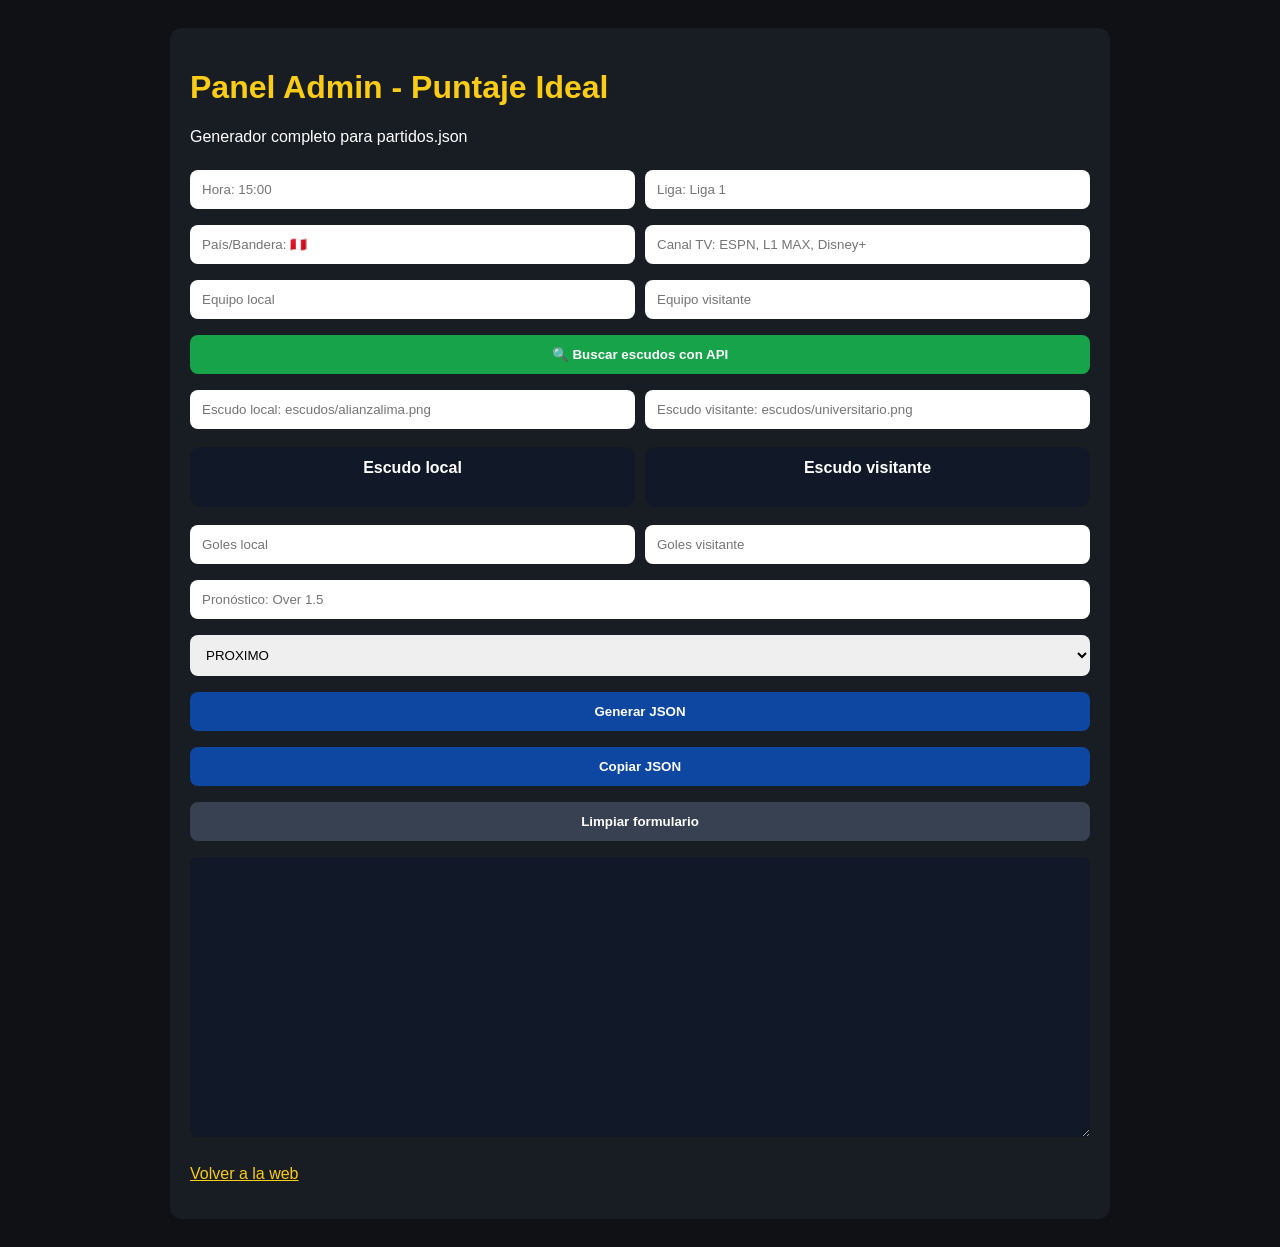
==== admin.html @ 0738ddaf "Update admin.html" ====
<!DOCTYPE html>
<html lang="es">
<head>
<meta charset="UTF-8">
<meta name="viewport" content="width=device-width, initial-scale=1.0">
<title>Admin - Puntaje Ideal</title>

<style>
body{
  font-family:Arial;
  background:#0f1115;
  color:white;
  padding:20px;
}

.container{
  max-width:900px;
  margin:auto;
  background:#181c23;
  padding:20px;
  border-radius:12px;
}

input,select,button,textarea{
  width:100%;
  padding:12px;
  margin:8px 0;
  border-radius:8px;
  border:0;
  box-sizing:border-box;
}

button{
  background:#0d47a1;
  color:white;
  font-weight:bold;
  cursor:pointer;
}

button.api{
  background:#16a34a;
}

button.clean{
  background:#374151;
}

textarea{
  height:280px;
  background:#111827;
  color:#facc15;
}

h1{
  color:#facc15;
}

a{
  color:#facc15;
}

.grid{
  display:grid;
  grid-template-columns:1fr 1fr;
  gap:10px;
}

.preview{
  display:grid;
  grid-template-columns:1fr 1fr;
  gap:10px;
  margin:10px 0;
}

.preview-card{
  background:#111827;
  border-radius:10px;
  padding:12px;
  text-align:center;
}

.preview-card img{
  max-width:80px;
  height:80px;
  object-fit:contain;
}

@media(max-width:700px){
  .grid,.preview{
    grid-template-columns:1fr;
  }
}
</style>
</head>

<body>

<div class="container">

<h1>Panel Admin - Puntaje Ideal</h1>
<p>Generador completo para partidos.json</p>

<div class="grid">
  <input id="hora" placeholder="Hora: 15:00">
  <input id="liga" placeholder="Liga: Liga 1">
</div>

<div class="grid">
  <input id="pais" placeholder="País/Bandera: 🇵🇪">
  <input id="canal" placeholder="Canal TV: ESPN, L1 MAX, Disney+">
</div>

<div class="grid">
  <input id="local" placeholder="Equipo local">
  <input id="visitante" placeholder="Equipo visitante">
</div>

<button type="button" class="api" onclick="buscarEscudosAPI()">
  🔍 Buscar escudos con API
</button>

<div class="grid">
  <input id="escudoLocal" placeholder="Escudo local: escudos/alianzalima.png">
  <input id="escudoVisitante" placeholder="Escudo visitante: escudos/universitario.png">
</div>

<div class="preview">
  <div class="preview-card">
    <strong>Escudo local</strong><br>
    <img id="previewLocal" src="" alt="">
  </div>

  <div class="preview-card">
    <strong>Escudo visitante</strong><br>
    <img id="previewVisitante" src="" alt="">
  </div>
</div>

<div class="grid">
  <input id="golesLocal" type="number" placeholder="Goles local">
  <input id="golesVisitante" type="number" placeholder="Goles visitante">
</div>

<input id="pronostico" placeholder="Pronóstico: Over 1.5">

<select id="estado">
  <option value="PROXIMO">PROXIMO</option>
  <option value="LIVE">LIVE</option>
  <option value="FINAL">FINAL</option>
</select>

<button onclick="generarJSON()">Generar JSON</button>
<button onclick="copiarJSON()">Copiar JSON</button>
<button class="clean" onclick="limpiar()">Limpiar formulario</button>

<textarea id="resultado" readonly></textarea>

<p><a href="index.html">Volver a la web</a></p>

</div>

<script>
function valorONull(id){
  const valor = document.getElementById(id).value;

  if(valor === ""){
    return null;
  }

  return Number(valor);
}

function generarJSON(){
  const estado = document.getElementById("estado").value;

  let golesLocal = valorONull("golesLocal");
  let golesVisitante = valorONull("golesVisitante");

  if(estado === "PROXIMO"){
    golesLocal = null;
    golesVisitante = null;
  }

  const partido = {
    hora: document.getElementById("hora").value,
    pais: document.getElementById("pais").value,
    liga: document.getElementById("liga").value,
    local: document.getElementById("local").value,
    visitante: document.getElementById("visitante").value,
    escudoLocal: document.getElementById("escudoLocal").value,
    escudoVisitante: document.getElementById("escudoVisitante").value,
    golesLocal: golesLocal,
    golesVisitante: golesVisitante,
    estado: estado,
    canal: document.getElementById("canal").value,
    pronostico: document.getElementById("pronostico").value
  };

  document.getElementById("resultado").value =
    JSON.stringify(partido, null, 2);
}

function copiarJSON(){
  const texto = document.getElementById("resultado");
  texto.select();
  document.execCommand("copy");
  alert("JSON copiado");
}

function limpiar(){
  document.querySelectorAll("input").forEach(input => input.value = "");
  document.getElementById("estado").value = "PROXIMO";
  document.getElementById("resultado").value = "";
  document.getElementById("previewLocal").src = "";
  document.getElementById("previewVisitante").src = "";
}

function buscarEscudosAPI(){
  const local = document.getElementById("local").value.trim();
  const visitante = document.getElementById("visitante").value.trim();

  if(!local || !visitante){
    alert("Escribe primero el equipo local y visitante");
    return;
  }

  buscarEscudoEquipo(local, "escudoLocal", "previewLocal");
  buscarEscudoEquipo(visitante, "escudoVisitante", "previewVisitante");
}

  function normalizarTexto(texto){
  return texto
    .toLowerCase()
    .normalize("NFD")
    .replace(/[\u0300-\u036f]/g, "")
    .trim();
}

function buscarEscudoEquipo(nombreEquipo, campoDestino, previewDestino){
  const equipo = encodeURIComponent(nombreEquipo);
  const url = `https://www.thesportsdb.com/api/v1/json/123/searchteams.php?t=${equipo}`;

  fetch(url)
    .then(response => response.json())
    .then(data => {

      const campo = document.getElementById(campoDestino);
      const preview = document.getElementById(previewDestino);

      campo.value = "";
      preview.src = "";

      if(data.teams && data.teams.length > 0){

        const nombreBuscado = normalizarTexto(nombreEquipo);

        const equipoExacto = data.teams.find(team =>
          normalizarTexto(team.strTeam) === nombreBuscado
        );

        const equipoElegido = equipoExacto || data.teams[0];

        if(equipoElegido && equipoElegido.strBadge){
          campo.value = equipoElegido.strBadge;
          preview.src = equipoElegido.strBadge;
        } else {
          alert(`No se encontró escudo para: ${nombreEquipo}`);
        }

      } else {
        alert(`No se encontró escudo para: ${nombreEquipo}`);
      }
    })
    .catch(error => {
      console.error(error);

      document.getElementById(campoDestino).value = "";
      document.getElementById(previewDestino).src = "";

      alert(`Error consultando TheSportsDB para: ${nombreEquipo}`);
    });
}
</script>

</body>
</html>
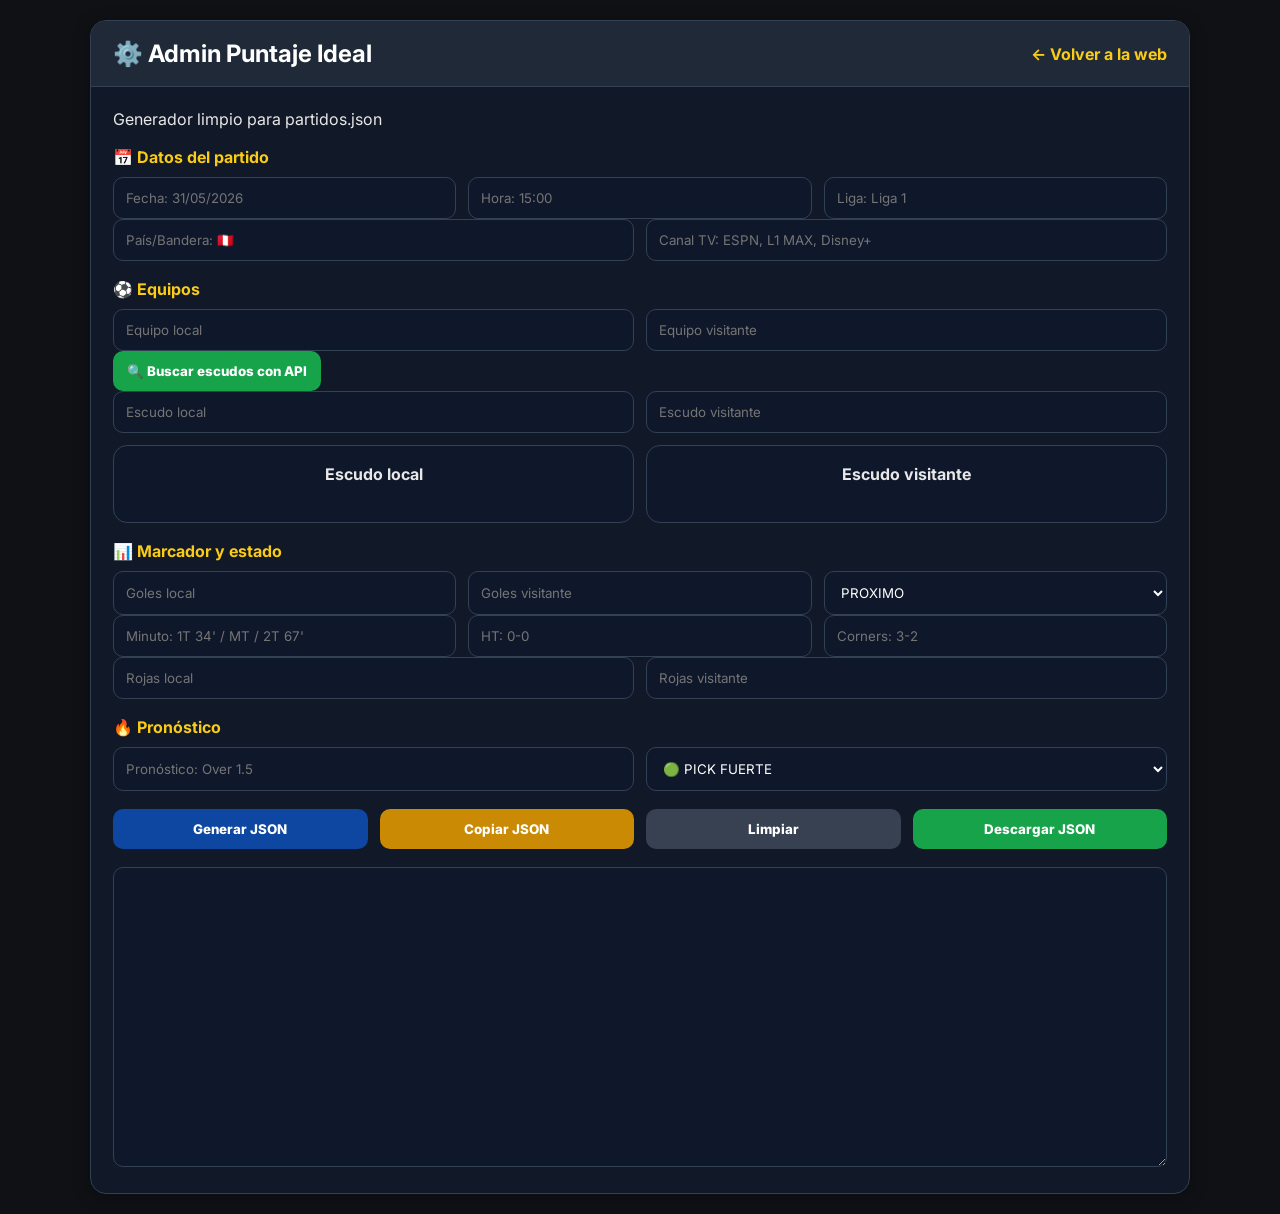
==== commit f2666697: "Update admin.html" ====
--- a/admin.html
+++ b/admin.html
@@ -5,77 +5,126 @@
 <meta name="viewport" content="width=device-width, initial-scale=1.0">
 <title>Admin - Puntaje Ideal</title>
 
+<link href="https://fonts.googleapis.com/css2?family=Inter:wght@400;600;700;800;900&display=swap" rel="stylesheet">
+
 <style>
+*{
+  box-sizing:border-box;
+  margin:0;
+  padding:0;
+  font-family:'Inter',Arial,sans-serif;
+}
+
 body{
-  font-family:Arial;
   background:#0f1115;
-  color:white;
+  color:#e8e8e8;
   padding:20px;
 }
 
 .container{
-  max-width:900px;
+  max-width:1100px;
   margin:auto;
-  background:#181c23;
-  padding:20px;
-  border-radius:12px;
-}
-
-input,select,button,textarea{
+}
+
+.admin-card{
+  background:#111827;
+  border:1px solid #334155;
+  border-radius:16px;
+  overflow:hidden;
+  box-shadow:0 4px 18px rgba(0,0,0,.3);
+}
+
+.admin-head{
+  background:#1f2937;
+  padding:18px 22px;
+  display:flex;
+  justify-content:space-between;
+  align-items:center;
+  border-bottom:1px solid #334155;
+}
+
+.admin-head h1{
+  font-size:24px;
+  color:#fff;
+}
+
+.admin-head a{
+  color:#facc15;
+  text-decoration:none;
+  font-weight:700;
+}
+
+.admin-body{
+  padding:22px;
+}
+
+.section-title{
+  margin:18px 0 10px;
+  color:#facc15;
+  font-size:16px;
+}
+
+.grid{
+  display:grid;
+  grid-template-columns:repeat(2,1fr);
+  gap:12px;
+}
+
+.grid-3{
+  display:grid;
+  grid-template-columns:repeat(3,1fr);
+  gap:12px;
+}
+
+input,select,textarea{
   width:100%;
   padding:12px;
-  margin:8px 0;
-  border-radius:8px;
+  border-radius:10px;
+  border:1px solid #334155;
+  background:#0f172a;
+  color:#fff;
+  outline:none;
+}
+
+input:focus,
+select:focus,
+textarea:focus{
+  border-color:#3b82f6;
+}
+
+button{
   border:0;
-  box-sizing:border-box;
-}
-
-button{
-  background:#0d47a1;
-  color:white;
-  font-weight:bold;
+  padding:12px 14px;
+  border-radius:10px;
+  color:#fff;
+  font-weight:800;
   cursor:pointer;
 }
 
-button.api{
-  background:#16a34a;
-}
-
-button.clean{
-  background:#374151;
-}
-
-textarea{
-  height:280px;
-  background:#111827;
-  color:#facc15;
-}
-
-h1{
-  color:#facc15;
-}
-
-a{
-  color:#facc15;
-}
-
-.grid{
+.btn-primary{ background:#0d47a1; }
+.btn-api{ background:#16a34a; }
+.btn-copy{ background:#ca8a04; }
+.btn-clean{ background:#374151; }
+
+.actions{
   display:grid;
-  grid-template-columns:1fr 1fr;
-  gap:10px;
+  grid-template-columns:repeat(4,1fr);
+  gap:12px;
+  margin:18px 0;
 }
 
 .preview{
   display:grid;
   grid-template-columns:1fr 1fr;
-  gap:10px;
-  margin:10px 0;
+  gap:12px;
+  margin-top:12px;
 }
 
 .preview-card{
-  background:#111827;
-  border-radius:10px;
-  padding:12px;
+  background:#0f172a;
+  border:1px solid #334155;
+  border-radius:14px;
+  padding:18px;
   text-align:center;
 }
 
@@ -83,12 +132,28 @@
   max-width:80px;
   height:80px;
   object-fit:contain;
-}
-
-@media(max-width:700px){
-  .grid,.preview{
+  margin-top:10px;
+}
+
+textarea{
+  min-height:300px;
+  color:#facc15;
+  font-family:monospace;
+}
+
+@media(max-width:800px){
+  .grid,
+  .grid-3,
+  .actions,
+  .preview{
     grid-template-columns:1fr;
   }
+
+  .admin-head{
+    flex-direction:column;
+    gap:10px;
+    align-items:flex-start;
+  }
 }
 </style>
 </head>
@@ -97,77 +162,111 @@
 
 <div class="container">
 
-<h1>Panel Admin - Puntaje Ideal</h1>
-<p>Generador completo para partidos.json</p>
-
-<div class="grid">
-  <input id="hora" placeholder="Hora: 15:00">
-  <input id="liga" placeholder="Liga: Liga 1">
-</div>
-
-<div class="grid">
-  <input id="pais" placeholder="País/Bandera: 🇵🇪">
-  <input id="canal" placeholder="Canal TV: ESPN, L1 MAX, Disney+">
-</div>
-
-<div class="grid">
-  <input id="local" placeholder="Equipo local">
-  <input id="visitante" placeholder="Equipo visitante">
-</div>
-
-<button type="button" class="api" onclick="buscarEscudosAPI()">
-  🔍 Buscar escudos con API
-</button>
-
-<div class="grid">
-  <input id="escudoLocal" placeholder="Escudo local: escudos/alianzalima.png">
-  <input id="escudoVisitante" placeholder="Escudo visitante: escudos/universitario.png">
-</div>
-
-<div class="preview">
-  <div class="preview-card">
-    <strong>Escudo local</strong><br>
-    <img id="previewLocal" src="" alt="">
+  <div class="admin-card">
+
+    <div class="admin-head">
+      <h1>⚙️ Admin Puntaje Ideal</h1>
+      <a href="index.html">← Volver a la web</a>
+    </div>
+
+    <div class="admin-body">
+
+      <p>Generador limpio para partidos.json</p>
+
+      <h2 class="section-title">📅 Datos del partido</h2>
+
+      <div class="grid-3">
+        <input id="fecha" placeholder="Fecha: 31/05/2026">
+        <input id="hora" placeholder="Hora: 15:00">
+        <input id="liga" placeholder="Liga: Liga 1">
+      </div>
+
+      <div class="grid">
+        <input id="pais" placeholder="País/Bandera: 🇵🇪">
+        <input id="canal" placeholder="Canal TV: ESPN, L1 MAX, Disney+">
+      </div>
+
+      <h2 class="section-title">⚽ Equipos</h2>
+
+      <div class="grid">
+        <input id="local" placeholder="Equipo local">
+        <input id="visitante" placeholder="Equipo visitante">
+      </div>
+
+      <button type="button" class="btn-api" onclick="buscarEscudosAPI()">
+        🔍 Buscar escudos con API
+      </button>
+
+      <div class="grid">
+        <input id="escudoLocal" placeholder="Escudo local">
+        <input id="escudoVisitante" placeholder="Escudo visitante">
+      </div>
+
+      <div class="preview">
+        <div class="preview-card">
+          <strong>Escudo local</strong><br>
+          <img id="previewLocal" src="" alt="">
+        </div>
+
+        <div class="preview-card">
+          <strong>Escudo visitante</strong><br>
+          <img id="previewVisitante" src="" alt="">
+        </div>
+      </div>
+
+      <h2 class="section-title">📊 Marcador y estado</h2>
+
+      <div class="grid-3">
+        <input id="golesLocal" type="number" placeholder="Goles local">
+        <input id="golesVisitante" type="number" placeholder="Goles visitante">
+
+        <select id="estado">
+          <option value="PROXIMO">PROXIMO</option>
+          <option value="LIVE">LIVE</option>
+          <option value="FINAL">FINAL</option>
+        </select>
+      </div>
+
+      <div class="grid-3">
+        <input id="minuto" placeholder="Minuto: 1T 34' / MT / 2T 67'">
+        <input id="ht" placeholder="HT: 0-0">
+        <input id="corners" placeholder="Corners: 3-2">
+      </div>
+
+      <div class="grid">
+        <input id="rojaLocal" type="number" placeholder="Rojas local">
+        <input id="rojaVisitante" type="number" placeholder="Rojas visitante">
+      </div>
+
+      <h2 class="section-title">🔥 Pronóstico</h2>
+
+      <div class="grid">
+        <input id="pronostico" placeholder="Pronóstico: Over 1.5">
+
+        <select id="pickIA">
+          <option value="🟢 PICK FUERTE">🟢 PICK FUERTE</option>
+          <option value="🟡 PICK MEDIO">🟡 PICK MEDIO</option>
+          <option value="🔴 EVITAR">🔴 EVITAR</option>
+        </select>
+      </div>
+
+      <div class="actions">
+        <button class="btn-primary" onclick="generarJSON()">Generar JSON</button>
+        <button class="btn-copy" onclick="copiarJSON()">Copiar JSON</button>
+        <button class="btn-clean" onclick="limpiar()">Limpiar</button>
+        <button class="btn-api" onclick="descargarJSON()">Descargar JSON</button>
+      </div>
+
+      <textarea id="resultado" readonly></textarea>
+
+    </div>
   </div>
-
-  <div class="preview-card">
-    <strong>Escudo visitante</strong><br>
-    <img id="previewVisitante" src="" alt="">
-  </div>
-</div>
-
-<div class="grid">
-  <input id="golesLocal" type="number" placeholder="Goles local">
-  <input id="golesVisitante" type="number" placeholder="Goles visitante">
-</div>
-
-<input id="pronostico" placeholder="Pronóstico: Over 1.5">
-
-<select id="estado">
-  <option value="PROXIMO">PROXIMO</option>
-  <option value="LIVE">LIVE</option>
-  <option value="FINAL">FINAL</option>
-</select>
-
-<button onclick="generarJSON()">Generar JSON</button>
-<button onclick="copiarJSON()">Copiar JSON</button>
-<button class="clean" onclick="limpiar()">Limpiar formulario</button>
-
-<textarea id="resultado" readonly></textarea>
-
-<p><a href="index.html">Volver a la web</a></p>
-
 </div>
 
 <script>
 function valorONull(id){
   const valor = document.getElementById(id).value;
-
-  if(valor === ""){
-    return null;
-  }
-
-  return Number(valor);
+  return valor === "" ? null : Number(valor);
 }
 
 function generarJSON(){
@@ -182,18 +281,31 @@
   }
 
   const partido = {
+    fecha: document.getElementById("fecha").value,
     hora: document.getElementById("hora").value,
     pais: document.getElementById("pais").value,
     liga: document.getElementById("liga").value,
+
     local: document.getElementById("local").value,
     visitante: document.getElementById("visitante").value,
+
     escudoLocal: document.getElementById("escudoLocal").value,
     escudoVisitante: document.getElementById("escudoVisitante").value,
-    golesLocal: golesLocal,
-    golesVisitante: golesVisitante,
-    estado: estado,
+
+    golesLocal,
+    golesVisitante,
+    estado,
+
+    minuto: document.getElementById("minuto").value,
+    ht: document.getElementById("ht").value,
+    corners: document.getElementById("corners").value,
+
+    rojaLocal: Number(document.getElementById("rojaLocal").value || 0),
+    rojaVisitante: Number(document.getElementById("rojaVisitante").value || 0),
+
     canal: document.getElementById("canal").value,
-    pronostico: document.getElementById("pronostico").value
+    pronostico: document.getElementById("pronostico").value,
+    pickIA: document.getElementById("pickIA").value
   };
 
   document.getElementById("resultado").value =
@@ -207,9 +319,29 @@
   alert("JSON copiado");
 }
 
+function descargarJSON(){
+  const contenido = document.getElementById("resultado").value;
+
+  if(!contenido){
+    alert("Primero genera el JSON");
+    return;
+  }
+
+  const blob = new Blob([contenido], {type:"application/json"});
+  const url = URL.createObjectURL(blob);
+
+  const a = document.createElement("a");
+  a.href = url;
+  a.download = "partido.json";
+  a.click();
+
+  URL.revokeObjectURL(url);
+}
+
 function limpiar(){
   document.querySelectorAll("input").forEach(input => input.value = "");
   document.getElementById("estado").value = "PROXIMO";
+  document.getElementById("pickIA").value = "🟢 PICK FUERTE";
   document.getElementById("resultado").value = "";
   document.getElementById("previewLocal").src = "";
   document.getElementById("previewVisitante").src = "";
@@ -228,7 +360,7 @@
   buscarEscudoEquipo(visitante, "escudoVisitante", "previewVisitante");
 }
 
-  function normalizarTexto(texto){
+function normalizarTexto(texto){
   return texto
     .toLowerCase()
     .normalize("NFD")
@@ -243,7 +375,6 @@
   fetch(url)
     .then(response => response.json())
     .then(data => {
-
       const campo = document.getElementById(campoDestino);
       const preview = document.getElementById(previewDestino);
 
@@ -251,7 +382,6 @@
       preview.src = "";
 
       if(data.teams && data.teams.length > 0){
-
         const nombreBuscado = normalizarTexto(nombreEquipo);
 
         const equipoExacto = data.teams.find(team =>
@@ -263,20 +393,15 @@
         if(equipoElegido && equipoElegido.strBadge){
           campo.value = equipoElegido.strBadge;
           preview.src = equipoElegido.strBadge;
-        } else {
+        }else{
           alert(`No se encontró escudo para: ${nombreEquipo}`);
         }
-
-      } else {
+      }else{
         alert(`No se encontró escudo para: ${nombreEquipo}`);
       }
     })
     .catch(error => {
       console.error(error);
-
-      document.getElementById(campoDestino).value = "";
-      document.getElementById(previewDestino).src = "";
-
       alert(`Error consultando TheSportsDB para: ${nombreEquipo}`);
     });
 }
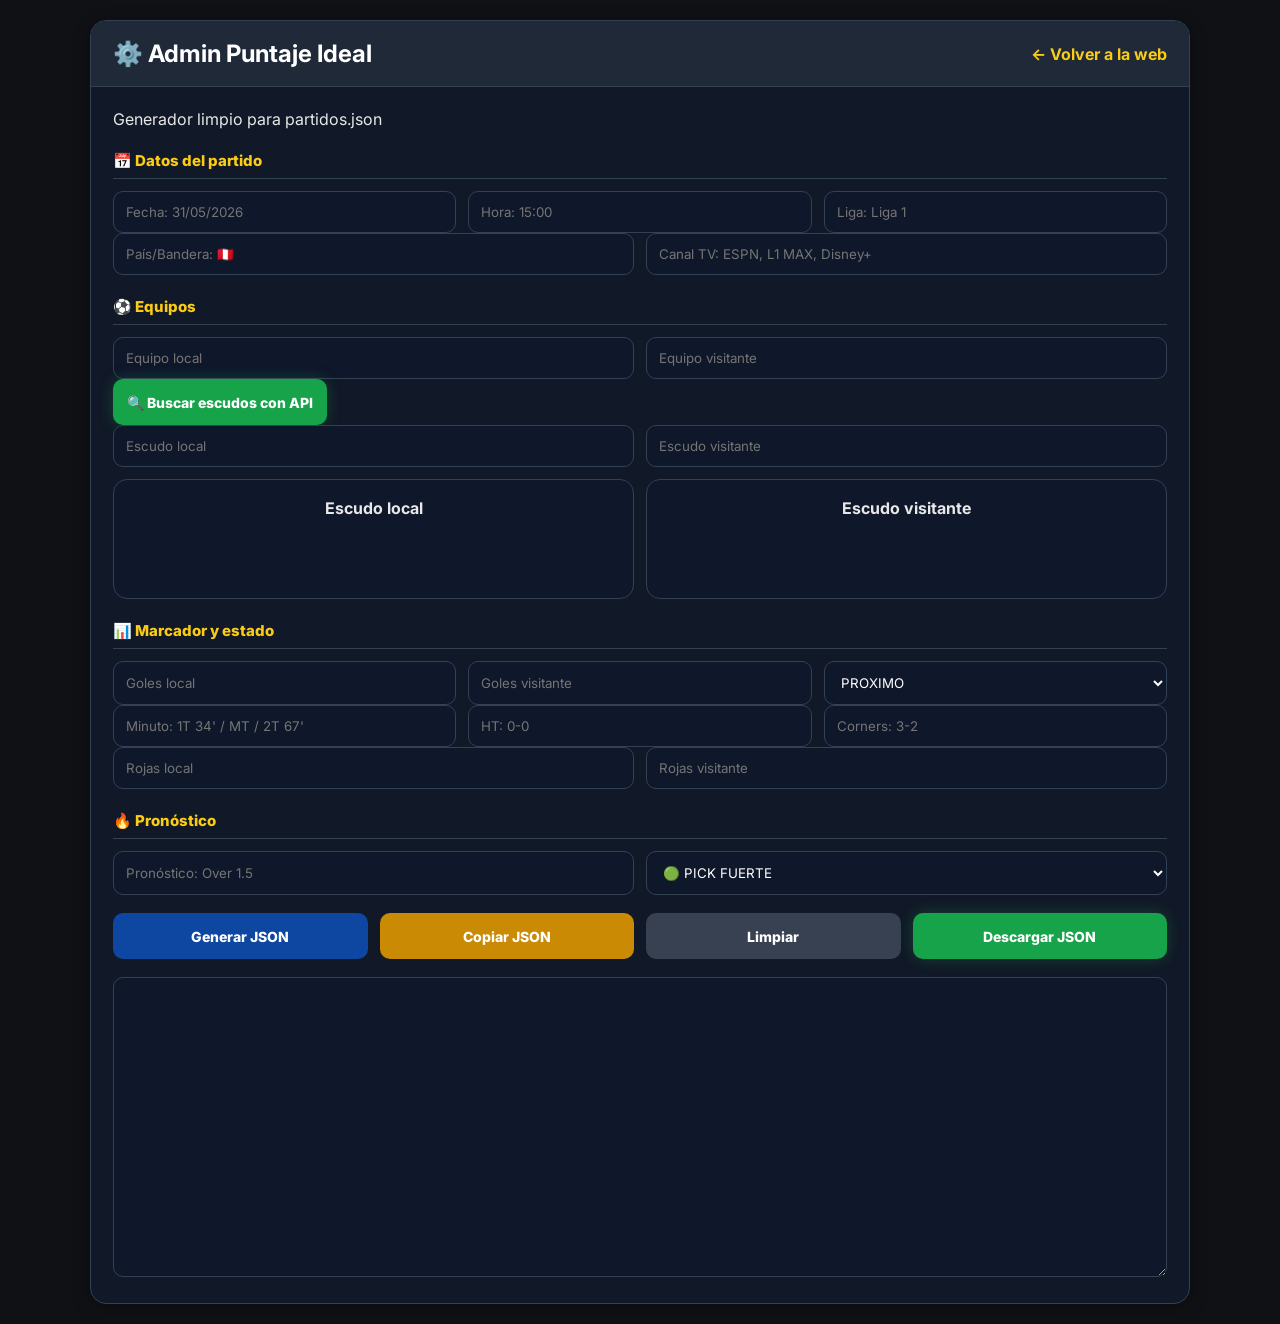
==== commit 39d7bfae: "Update admin.html" ====
--- a/admin.html
+++ b/admin.html
@@ -119,20 +119,50 @@
   gap:12px;
   margin-top:12px;
 }
+  .preview-match{
+  margin-top:15px;
+  background:#0f172a;
+  border:1px solid #334155;
+  border-radius:12px;
+  padding:18px;
+  display:flex;
+  justify-content:space-between;
+  align-items:center;
+  font-size:18px;
+  font-weight:700;
+}
 
 .preview-card{
   background:#0f172a;
   border:1px solid #334155;
   border-radius:14px;
+   min-height:120px;
   padding:18px;
   text-align:center;
 }
 
 .preview-card img{
-  max-width:80px;
-  height:80px;
+  max-width:60px;
+  height:60px;
   object-fit:contain;
   margin-top:10px;
+}
+  .section-title{
+  color:#facc15;
+  font-size:15px;
+  font-weight:800;
+  margin:22px 0 12px;
+  padding-bottom:8px;
+  border-bottom:1px solid #334155;
+}
+  button{
+  height:46px;
+  font-size:14px;
+  font-weight:800;
+}
+  .btn-api{
+  background:#16a34a;
+  box-shadow:0 0 15px rgba(34,197,94,.25);
 }
 
 textarea{
@@ -239,6 +269,7 @@
       </div>
 
       <h2 class="section-title">🔥 Pronóstico</h2>
+      <div id="previewPartido"></div>
 
       <div class="grid">
         <input id="pronostico" placeholder="Pronóstico: Over 1.5">
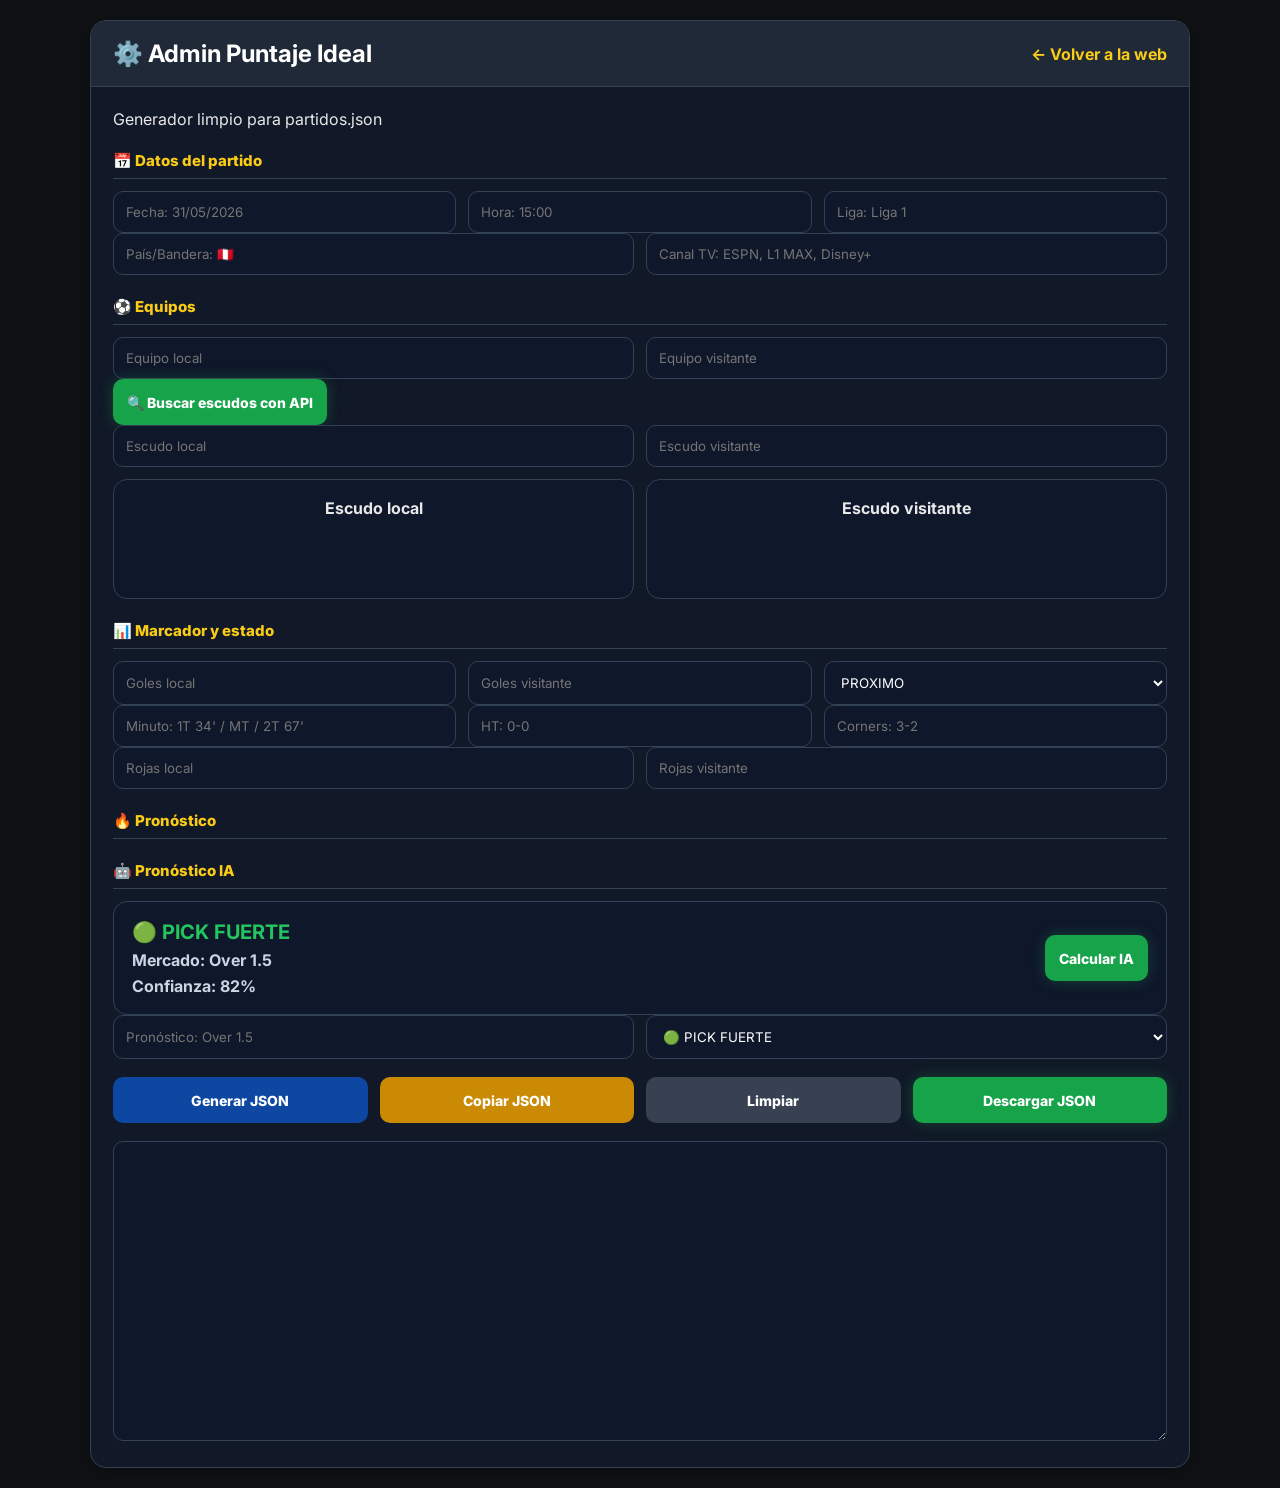
==== commit e57b14ce: "Update admin.html" ====
--- a/admin.html
+++ b/admin.html
@@ -131,6 +131,28 @@
   font-size:18px;
   font-weight:700;
 }
+  .ia-box{
+  background:#0f172a;
+  border:1px solid #334155;
+  border-radius:14px;
+  padding:18px;
+  display:flex;
+  justify-content:space-between;
+  align-items:center;
+  gap:14px;
+  margin-top:10px;
+}
+
+.ia-box strong{
+  font-size:20px;
+  color:#22c55e;
+}
+
+.ia-box p{
+  margin-top:6px;
+  color:#cbd5e1;
+  font-weight:700;
+}
 
 .preview-card{
   background:#0f172a;
@@ -269,6 +291,19 @@
       </div>
 
       <h2 class="section-title">🔥 Pronóstico</h2>
+      <h2 class="section-title">🤖 Pronóstico IA</h2>
+
+<div class="ia-box">
+  <div>
+    <strong id="iaNivel">🟢 PICK FUERTE</strong>
+    <p id="iaMercado">Mercado: Over 1.5</p>
+    <p id="iaConfianza">Confianza: 82%</p>
+  </div>
+
+  <button class="btn-api" onclick="calcularIA()">
+    Calcular IA
+  </button>
+</div>
       <div id="previewPartido"></div>
 
       <div class="grid">
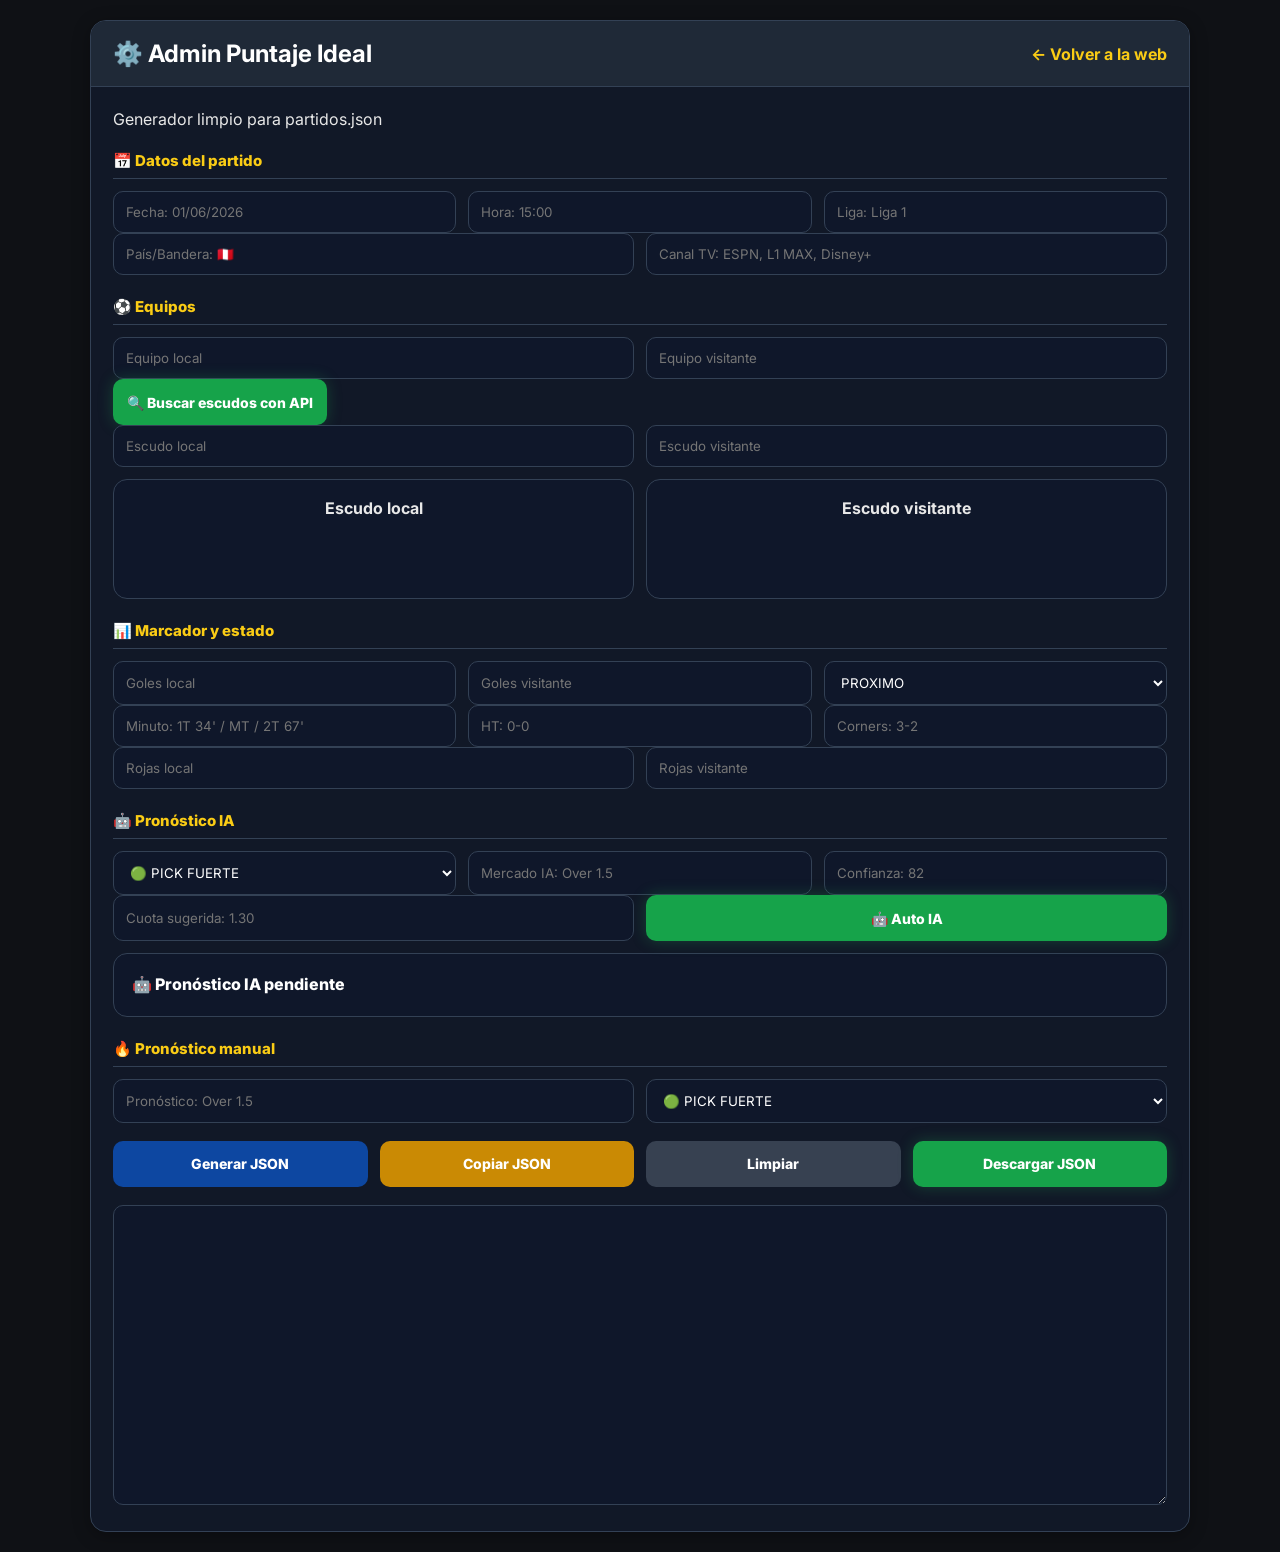
==== commit ef1f2988: "Update admin.html" ====
--- a/admin.html
+++ b/admin.html
@@ -8,204 +8,36 @@
 <link href="https://fonts.googleapis.com/css2?family=Inter:wght@400;600;700;800;900&display=swap" rel="stylesheet">
 
 <style>
-*{
-  box-sizing:border-box;
-  margin:0;
-  padding:0;
-  font-family:'Inter',Arial,sans-serif;
-}
-
-body{
-  background:#0f1115;
-  color:#e8e8e8;
-  padding:20px;
-}
-
-.container{
-  max-width:1100px;
-  margin:auto;
-}
-
-.admin-card{
-  background:#111827;
-  border:1px solid #334155;
-  border-radius:16px;
-  overflow:hidden;
-  box-shadow:0 4px 18px rgba(0,0,0,.3);
-}
-
-.admin-head{
-  background:#1f2937;
-  padding:18px 22px;
-  display:flex;
-  justify-content:space-between;
-  align-items:center;
-  border-bottom:1px solid #334155;
-}
-
-.admin-head h1{
-  font-size:24px;
-  color:#fff;
-}
-
-.admin-head a{
-  color:#facc15;
-  text-decoration:none;
-  font-weight:700;
-}
-
-.admin-body{
-  padding:22px;
-}
-
-.section-title{
-  margin:18px 0 10px;
-  color:#facc15;
-  font-size:16px;
-}
-
-.grid{
-  display:grid;
-  grid-template-columns:repeat(2,1fr);
-  gap:12px;
-}
-
-.grid-3{
-  display:grid;
-  grid-template-columns:repeat(3,1fr);
-  gap:12px;
-}
-
-input,select,textarea{
-  width:100%;
-  padding:12px;
-  border-radius:10px;
-  border:1px solid #334155;
-  background:#0f172a;
-  color:#fff;
-  outline:none;
-}
-
-input:focus,
-select:focus,
-textarea:focus{
-  border-color:#3b82f6;
-}
-
-button{
-  border:0;
-  padding:12px 14px;
-  border-radius:10px;
-  color:#fff;
-  font-weight:800;
-  cursor:pointer;
-}
-
-.btn-primary{ background:#0d47a1; }
-.btn-api{ background:#16a34a; }
-.btn-copy{ background:#ca8a04; }
-.btn-clean{ background:#374151; }
-
-.actions{
-  display:grid;
-  grid-template-columns:repeat(4,1fr);
-  gap:12px;
-  margin:18px 0;
-}
-
-.preview{
-  display:grid;
-  grid-template-columns:1fr 1fr;
-  gap:12px;
-  margin-top:12px;
-}
-  .preview-match{
-  margin-top:15px;
-  background:#0f172a;
-  border:1px solid #334155;
-  border-radius:12px;
-  padding:18px;
-  display:flex;
-  justify-content:space-between;
-  align-items:center;
-  font-size:18px;
-  font-weight:700;
-}
-  .ia-box{
-  background:#0f172a;
-  border:1px solid #334155;
-  border-radius:14px;
-  padding:18px;
-  display:flex;
-  justify-content:space-between;
-  align-items:center;
-  gap:14px;
-  margin-top:10px;
-}
-
-.ia-box strong{
-  font-size:20px;
-  color:#22c55e;
-}
-
-.ia-box p{
-  margin-top:6px;
-  color:#cbd5e1;
-  font-weight:700;
-}
-
-.preview-card{
-  background:#0f172a;
-  border:1px solid #334155;
-  border-radius:14px;
-   min-height:120px;
-  padding:18px;
-  text-align:center;
-}
-
-.preview-card img{
-  max-width:60px;
-  height:60px;
-  object-fit:contain;
-  margin-top:10px;
-}
-  .section-title{
-  color:#facc15;
-  font-size:15px;
-  font-weight:800;
-  margin:22px 0 12px;
-  padding-bottom:8px;
-  border-bottom:1px solid #334155;
-}
-  button{
-  height:46px;
-  font-size:14px;
-  font-weight:800;
-}
-  .btn-api{
-  background:#16a34a;
-  box-shadow:0 0 15px rgba(34,197,94,.25);
-}
-
-textarea{
-  min-height:300px;
-  color:#facc15;
-  font-family:monospace;
-}
-
+*{box-sizing:border-box;margin:0;padding:0;font-family:'Inter',Arial,sans-serif}
+body{background:#0f1115;color:#e8e8e8;padding:20px}
+.container{max-width:1100px;margin:auto}
+.admin-card{background:#111827;border:1px solid #334155;border-radius:16px;overflow:hidden;box-shadow:0 4px 18px rgba(0,0,0,.3)}
+.admin-head{background:#1f2937;padding:18px 22px;display:flex;justify-content:space-between;align-items:center;border-bottom:1px solid #334155}
+.admin-head h1{font-size:24px;color:#fff}
+.admin-head a{color:#facc15;text-decoration:none;font-weight:700}
+.admin-body{padding:22px}
+.section-title{color:#facc15;font-size:15px;font-weight:800;margin:22px 0 12px;padding-bottom:8px;border-bottom:1px solid #334155}
+.grid{display:grid;grid-template-columns:repeat(2,1fr);gap:12px}
+.grid-3{display:grid;grid-template-columns:repeat(3,1fr);gap:12px}
+input,select,textarea{width:100%;padding:12px;border-radius:10px;border:1px solid #334155;background:#0f172a;color:#fff;outline:none}
+input:focus,select:focus,textarea:focus{border-color:#3b82f6}
+button{height:46px;border:0;padding:12px 14px;border-radius:10px;color:#fff;font-size:14px;font-weight:800;cursor:pointer}
+.btn-primary{background:#0d47a1}
+.btn-api{background:#16a34a;box-shadow:0 0 15px rgba(34,197,94,.25)}
+.btn-copy{background:#ca8a04}
+.btn-clean{background:#374151}
+.actions{display:grid;grid-template-columns:repeat(4,1fr);gap:12px;margin:18px 0}
+.preview{display:grid;grid-template-columns:1fr 1fr;gap:12px;margin-top:12px}
+.preview-card,.ia-preview,.preview-match{background:#0f172a;border:1px solid #334155;border-radius:14px;padding:18px}
+.preview-card{min-height:120px;text-align:center}
+.preview-card img{max-width:60px;height:60px;object-fit:contain;margin-top:10px}
+.ia-preview{margin-top:12px;color:#fff;font-weight:800;line-height:1.6}
+.ia-preview strong{color:#facc15}
+.preview-match{margin-top:15px;display:flex;justify-content:space-between;align-items:center;font-size:18px;font-weight:700}
+textarea{min-height:300px;color:#facc15;font-family:monospace}
 @media(max-width:800px){
-  .grid,
-  .grid-3,
-  .actions,
-  .preview{
-    grid-template-columns:1fr;
-  }
-
-  .admin-head{
-    flex-direction:column;
-    gap:10px;
-    align-items:flex-start;
-  }
+  .grid,.grid-3,.actions,.preview{grid-template-columns:1fr}
+  .admin-head{flex-direction:column;gap:10px;align-items:flex-start}
 }
 </style>
 </head>
@@ -213,7 +45,6 @@
 <body>
 
 <div class="container">
-
   <div class="admin-card">
 
     <div class="admin-head">
@@ -228,7 +59,7 @@
       <h2 class="section-title">📅 Datos del partido</h2>
 
       <div class="grid-3">
-        <input id="fecha" placeholder="Fecha: 31/05/2026">
+        <input id="fecha" placeholder="Fecha: 01/06/2026">
         <input id="hora" placeholder="Hora: 15:00">
         <input id="liga" placeholder="Liga: Liga 1">
       </div>
@@ -245,9 +76,7 @@
         <input id="visitante" placeholder="Equipo visitante">
       </div>
 
-      <button type="button" class="btn-api" onclick="buscarEscudosAPI()">
-        🔍 Buscar escudos con API
-      </button>
+      <button type="button" class="btn-api" onclick="buscarEscudosAPI()">🔍 Buscar escudos con API</button>
 
       <div class="grid">
         <input id="escudoLocal" placeholder="Escudo local">
@@ -290,21 +119,28 @@
         <input id="rojaVisitante" type="number" placeholder="Rojas visitante">
       </div>
 
-      <h2 class="section-title">🔥 Pronóstico</h2>
       <h2 class="section-title">🤖 Pronóstico IA</h2>
 
-<div class="ia-box">
-  <div>
-    <strong id="iaNivel">🟢 PICK FUERTE</strong>
-    <p id="iaMercado">Mercado: Over 1.5</p>
-    <p id="iaConfianza">Confianza: 82%</p>
-  </div>
-
-  <button class="btn-api" onclick="calcularIA()">
-    Calcular IA
-  </button>
-</div>
-      <div id="previewPartido"></div>
+      <div class="grid-3">
+        <select id="nivelPick">
+          <option value="🟢 PICK FUERTE">🟢 PICK FUERTE</option>
+          <option value="🟡 PICK MEDIO">🟡 PICK MEDIO</option>
+          <option value="🔴 EVITAR">🔴 EVITAR</option>
+        </select>
+
+        <input id="mercadoIA" placeholder="Mercado IA: Over 1.5">
+        <input id="confianza" type="number" placeholder="Confianza: 82">
+      </div>
+
+      <div class="grid">
+        <input id="cuota" type="number" step="0.01" placeholder="Cuota sugerida: 1.30">
+
+        <button class="btn-api" type="button" onclick="autocompletarIA()">🤖 Auto IA</button>
+      </div>
+
+      <div id="previewIA" class="ia-preview">🤖 Pronóstico IA pendiente</div>
+
+      <h2 class="section-title">🔥 Pronóstico manual</h2>
 
       <div class="grid">
         <input id="pronostico" placeholder="Pronóstico: Over 1.5">
@@ -316,6 +152,8 @@
         </select>
       </div>
 
+      <div id="previewPartido"></div>
+
       <div class="actions">
         <button class="btn-primary" onclick="generarJSON()">Generar JSON</button>
         <button class="btn-copy" onclick="copiarJSON()">Copiar JSON</button>
@@ -335,6 +173,65 @@
   return valor === "" ? null : Number(valor);
 }
 
+function autocompletarIA(){
+  const estado = document.getElementById("estado").value;
+  const liga = document.getElementById("liga").value.toLowerCase();
+  const golesLocal = Number(document.getElementById("golesLocal").value || 0);
+  const golesVisitante = Number(document.getElementById("golesVisitante").value || 0);
+  const totalGoles = golesLocal + golesVisitante;
+
+  let nivel = "🔴 EVITAR";
+  let mercado = "Sin entrada clara";
+  let confianza = 45;
+  let cuota = 0;
+
+  if(estado === "FINAL"){
+    nivel = "⚫ FINALIZADO";
+    mercado = "Sin pick";
+    confianza = 0;
+    cuota = 0;
+  }else if(estado === "LIVE" && totalGoles >= 1){
+    nivel = "🟢 PICK FUERTE";
+    mercado = "Over 1.5";
+    confianza = 82;
+    cuota = 1.30;
+  }else if(liga.includes("juvenil") || liga.includes("u19") || liga.includes("sub")){
+    nivel = "🟢 PICK FUERTE";
+    mercado = "Over 1.5";
+    confianza = 78;
+    cuota = 1.32;
+  }else if(liga.includes("brasil") || liga.includes("serie a")){
+    nivel = "🟡 PICK MEDIO";
+    mercado = "Over 1.5";
+    confianza = 68;
+    cuota = 1.35;
+  }
+
+  document.getElementById("nivelPick").value = nivel;
+  document.getElementById("mercadoIA").value = mercado;
+  document.getElementById("confianza").value = confianza;
+  document.getElementById("cuota").value = cuota;
+
+  mostrarPreviewIA();
+}
+
+function mostrarPreviewIA(){
+  const nivel = document.getElementById("nivelPick").value;
+  const mercado = document.getElementById("mercadoIA").value || "-";
+  const confianza = document.getElementById("confianza").value || "-";
+  const cuota = document.getElementById("cuota").value || "-";
+  const liga = document.getElementById("liga").value || "-";
+
+  document.getElementById("previewIA").innerHTML = `
+    <strong>🤖 Pronóstico IA Completo</strong><br>
+    ${nivel}<br>
+    Mercado: ${mercado}<br>
+    Confianza: ${confianza}%<br>
+    Liga: ${liga}<br>
+    Cuota sugerida: ${cuota}
+  `;
+}
+
 function generarJSON(){
   const estado = document.getElementById("estado").value;
 
@@ -345,6 +242,9 @@
     golesLocal = null;
     golesVisitante = null;
   }
+
+  const local = document.getElementById("local").value;
+  const visitante = document.getElementById("visitante").value;
 
   const partido = {
     fecha: document.getElementById("fecha").value,
@@ -352,8 +252,8 @@
     pais: document.getElementById("pais").value,
     liga: document.getElementById("liga").value,
 
-    local: document.getElementById("local").value,
-    visitante: document.getElementById("visitante").value,
+    local,
+    visitante,
 
     escudoLocal: document.getElementById("escudoLocal").value,
     escudoVisitante: document.getElementById("escudoVisitante").value,
@@ -371,11 +271,23 @@
 
     canal: document.getElementById("canal").value,
     pronostico: document.getElementById("pronostico").value,
-    pickIA: document.getElementById("pickIA").value
+    pickIA: document.getElementById("pickIA").value,
+
+    nivelPick: document.getElementById("nivelPick").value,
+    mercadoIA: document.getElementById("mercadoIA").value,
+    confianza: Number(document.getElementById("confianza").value || 0),
+    cuota: Number(document.getElementById("cuota").value || 0)
   };
 
-  document.getElementById("resultado").value =
-    JSON.stringify(partido, null, 2);
+  document.getElementById("resultado").value = JSON.stringify(partido, null, 2);
+
+  document.getElementById("previewPartido").innerHTML = `
+    <div class="preview-match">
+      <span>${local || "Local"}</span>
+      <strong>${golesLocal ?? "-"} - ${golesVisitante ?? "-"}</strong>
+      <span>${visitante || "Visitante"}</span>
+    </div>
+  `;
 }
 
 function copiarJSON(){
@@ -408,7 +320,10 @@
   document.querySelectorAll("input").forEach(input => input.value = "");
   document.getElementById("estado").value = "PROXIMO";
   document.getElementById("pickIA").value = "🟢 PICK FUERTE";
+  document.getElementById("nivelPick").value = "🟢 PICK FUERTE";
   document.getElementById("resultado").value = "";
+  document.getElementById("previewIA").innerHTML = "🤖 Pronóstico IA pendiente";
+  document.getElementById("previewPartido").innerHTML = "";
   document.getElementById("previewLocal").src = "";
   document.getElementById("previewVisitante").src = "";
 }
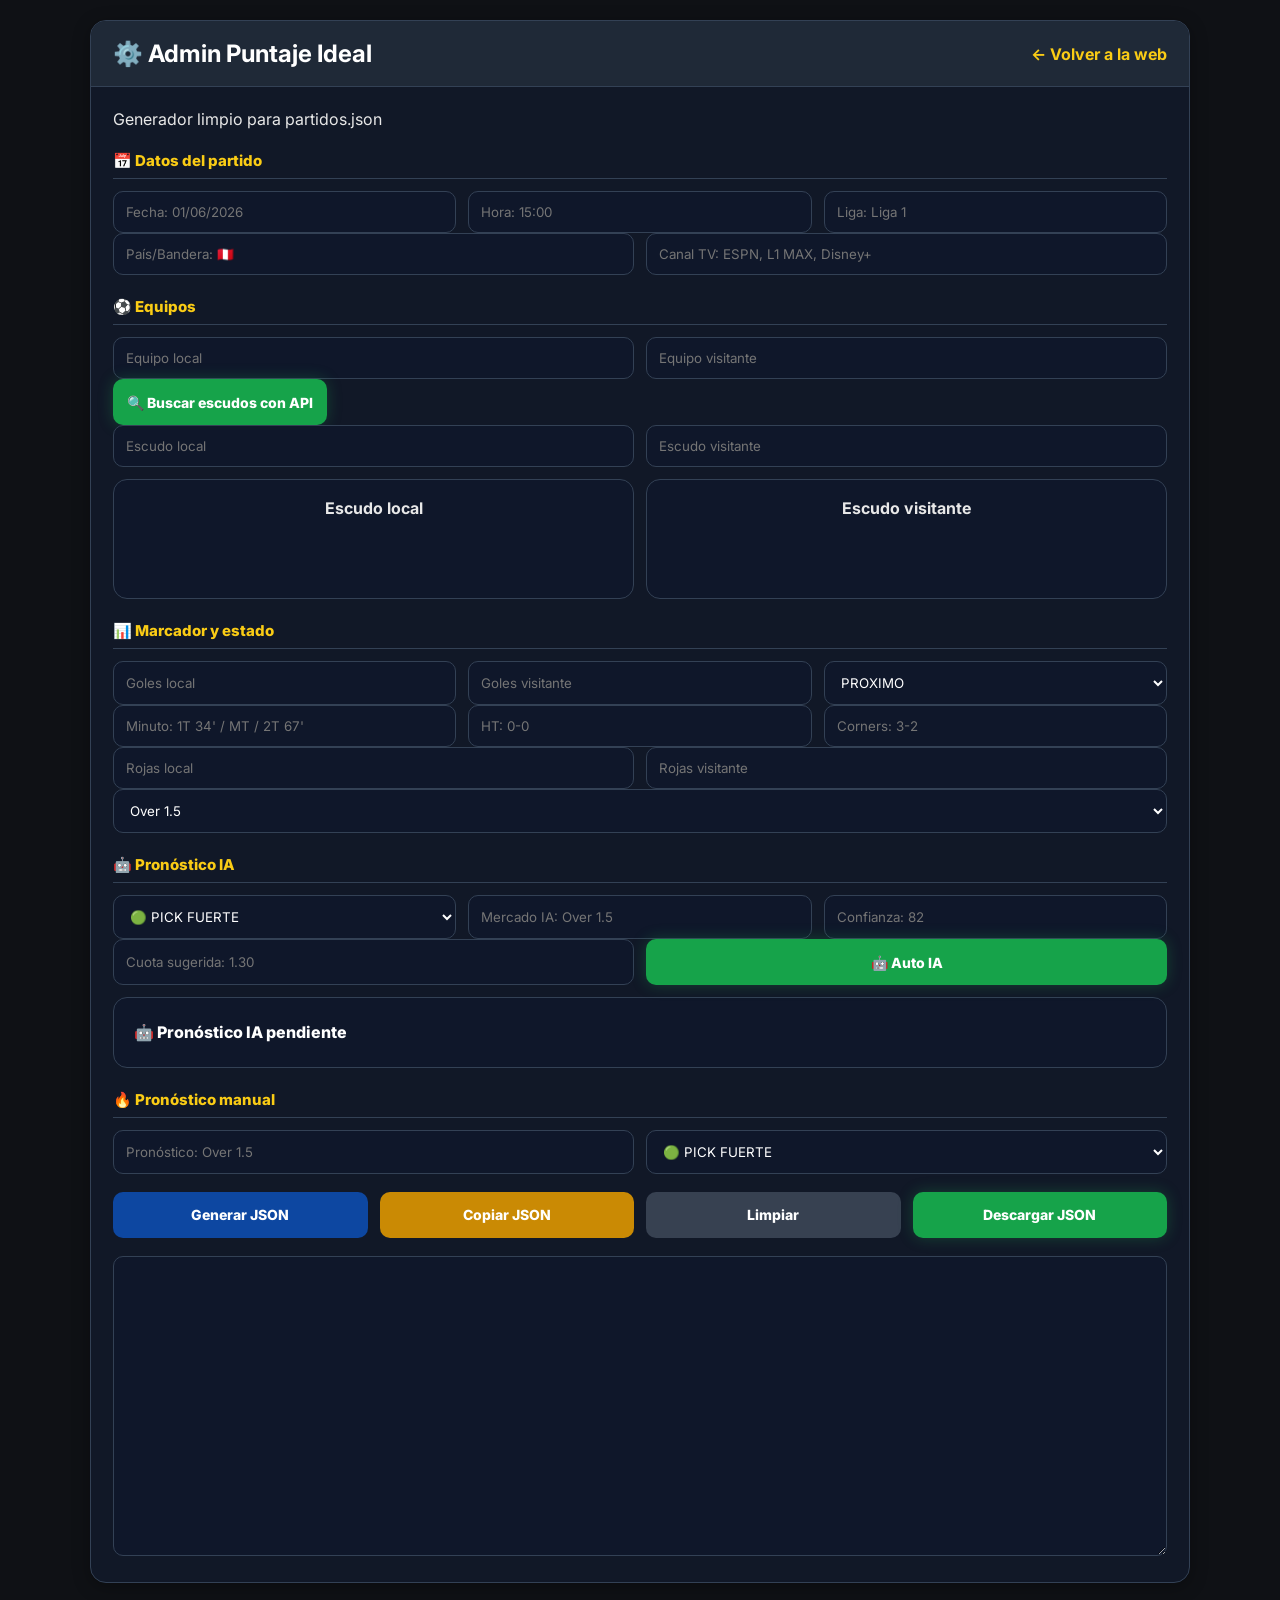
==== commit d58b0923: "Update admin.html" ====
--- a/admin.html
+++ b/admin.html
@@ -35,6 +35,8 @@
 .ia-preview strong{color:#facc15}
 .preview-match{margin-top:15px;display:flex;justify-content:space-between;align-items:center;font-size:18px;font-weight:700}
 textarea{min-height:300px;color:#facc15;font-family:monospace}
+.ia-preview{padding:20px;font-size:16px;line-height:1.8}
+.ia-preview .pick-title{font-size:22px;font-weight:900;color:#22c55e}
 @media(max-width:800px){
   .grid,.grid-3,.actions,.preview{grid-template-columns:1fr}
   .admin-head{flex-direction:column;gap:10px;align-items:flex-start}
@@ -43,6 +45,10 @@
 </head>
 
 <body>
+
+  <div class="ia-bar">
+  <div style="width:82%"></div>
+</div>
 
 <div class="container">
   <div class="admin-card">
@@ -118,6 +124,13 @@
         <input id="rojaLocal" type="number" placeholder="Rojas local">
         <input id="rojaVisitante" type="number" placeholder="Rojas visitante">
       </div>
+
+      <select id="plantillaIA">
+        <option>Over 1.5</option>
+        <option>Over 2.5</option>
+        <option>Ambos marcan</option>
+        <option>Under 3.5</option>
+      </select>
 
       <h2 class="section-title">🤖 Pronóstico IA</h2>
 
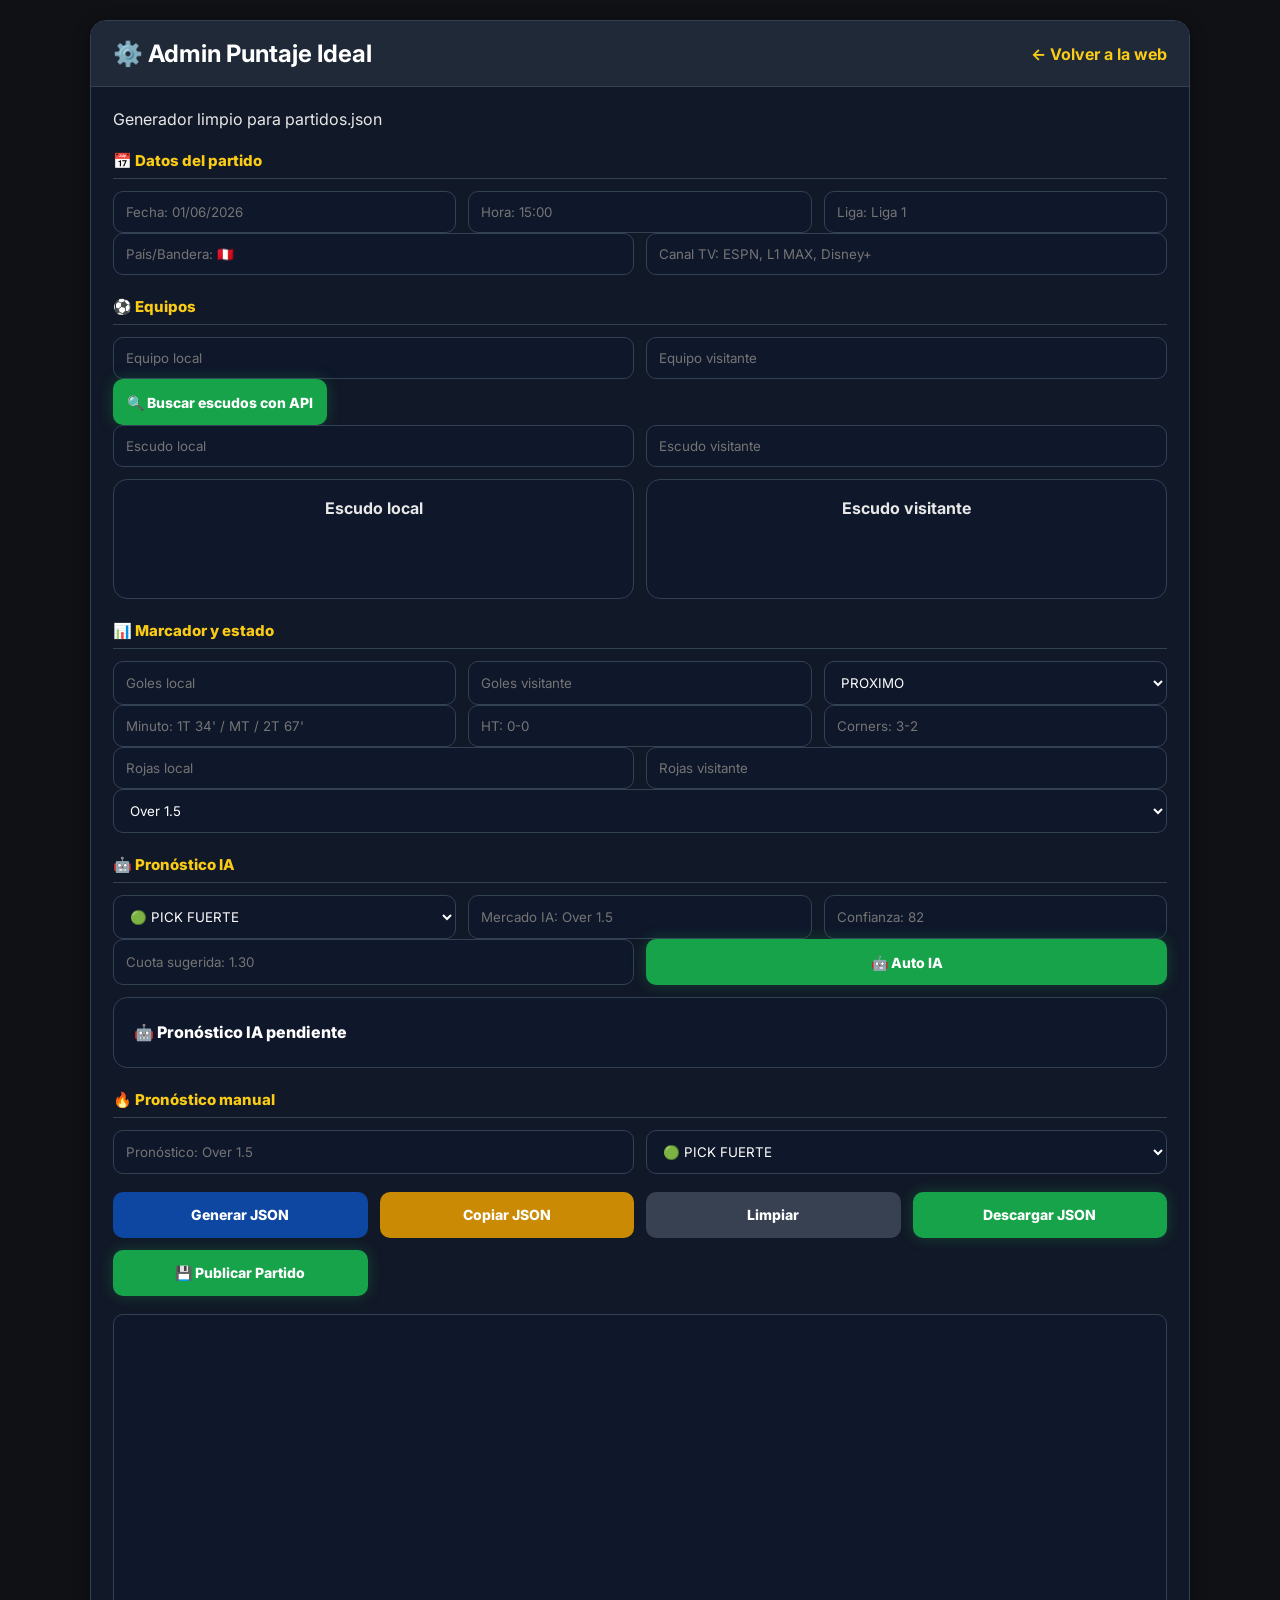
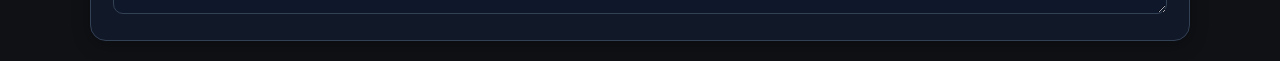
==== commit 2f8a2b6a: "Update admin.html" ====
--- a/admin.html
+++ b/admin.html
@@ -172,6 +172,7 @@
         <button class="btn-copy" onclick="copiarJSON()">Copiar JSON</button>
         <button class="btn-clean" onclick="limpiar()">Limpiar</button>
         <button class="btn-api" onclick="descargarJSON()">Descargar JSON</button>
+        <button class="btn-api" onclick="publicarPartido()">💾 Publicar Partido</button>
       </div>
 
       <textarea id="resultado" readonly></textarea>
@@ -181,6 +182,35 @@
 </div>
 
 <script>
+  async function publicarPartido(){
+  generarJSON();
+
+  const contenido = document.getElementById("resultado").value;
+
+  if(!contenido){
+    alert("Primero genera el JSON");
+    return;
+  }
+
+  const partido = JSON.parse(contenido);
+
+  const respuesta = await fetch("https://puntaje-api.mgino4345.workers.dev/guardar-partido", {
+    method:"POST",
+    headers:{
+      "Content-Type":"application/json"
+    },
+    body: JSON.stringify(partido)
+  });
+
+  const data = await respuesta.json();
+
+  if(data.ok){
+    alert("✅ Partido publicado en GitHub correctamente");
+  }else{
+    alert("❌ Error publicando partido");
+    console.log(data);
+  }
+}
 function valorONull(id){
   const valor = document.getElementById(id).value;
   return valor === "" ? null : Number(valor);
